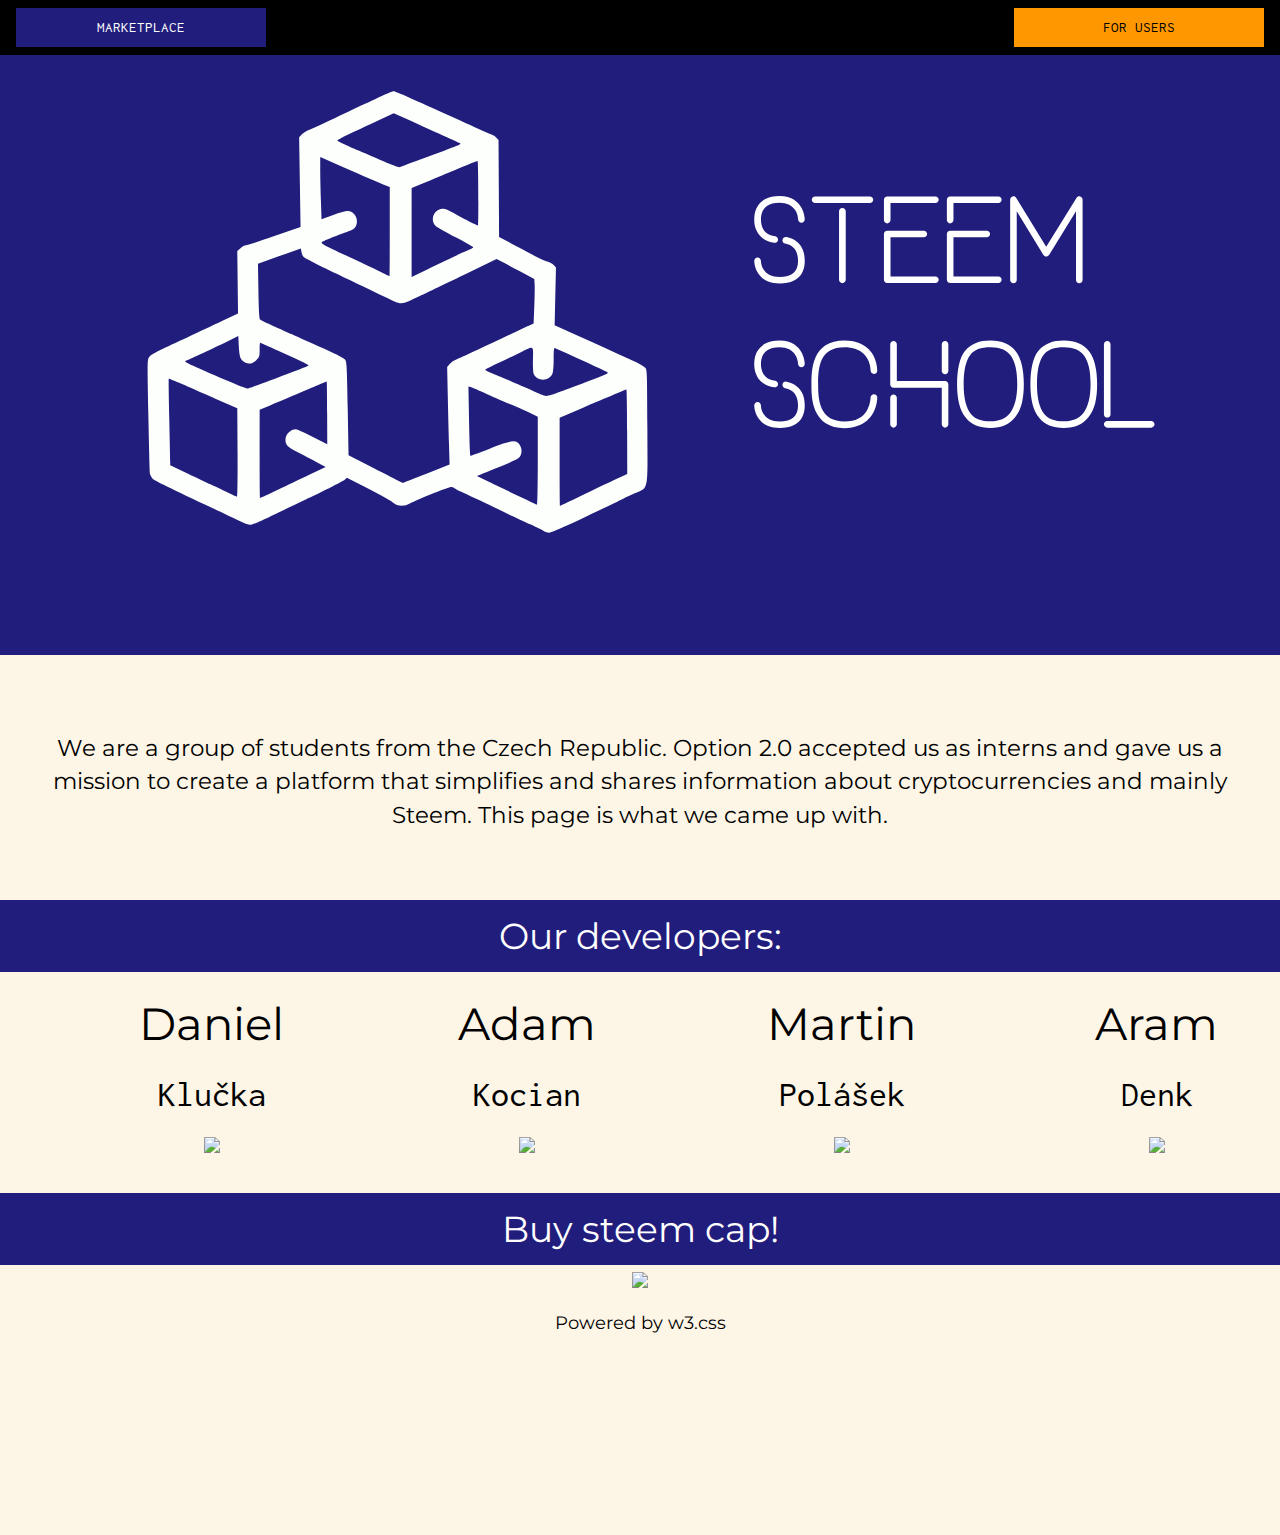
==== about.html @ 3af7e760 "Add files via upload" ====
<!DOCTYPE html>
<html>
<title>STEEM SCHOOL-ABOUT</title>
<meta charset="UTF-8">
<meta name="viewport" content="width=device-width, initial-scale=1">
<link rel="stylesheet" href="w3.css">
<link rel="stylesheet" href="style.css">
<link rel="stylesheet" href="https://fonts.googleapis.com/css?family=Inconsolata">
<link href="https://fonts.googleapis.com/css?family=Montserrat&display=swap" rel="stylesheet">
<link rel="icon" href="icon.svg">
<style>
body, html {
  height: 100%;
  font-family: "Inconsolata", sans-serif;	
}

.bgimg {
  background-position: center;
  background-size: cover;
  
}

.menu {
  display: none;
}
</style>

<body class="developers" style="background-color:#211d7cff">


<!-- Links (sit on top) -->
<div class="w3-top w3-animate-top" style="position:fixed;top:0;width:100%">
  <div class="w3-row w3-padding w3-black">
    <div class="w3-col" style="width:20%">
     <a href="marketplace.html" class="w3-button w3-block" style="background-color:#211d7cff">MARKETPLACE</a>
    </div>
	<div class="w3-col" style="width:20%; float:right">
		<a href="index.html" class="w3-button w3-block w3-orange">FOR USERS</a>
	</div>
  </div>
</div>


<!-- Header with image -->
<header class="w3-display w3-animate-top-slow" id="home">
  <div style="background-color:#211d7cff">
   <img src="banner.svg" alt="Banner" style="display:block; margin:auto">
	<br>
  </div>
</header>

<!-- Add a background color and large text to the whole page -->
<div class="w3-sand w3-large" style="padding-top:3em;padding-bottom:10em">

<!-- Content Container -->


	
	

	<div style="margin:1em; padding-bottom:1.5em;">
	<p style="width:100%; text-align:center; font-size:1.25em">
	We are a group of students from the Czech Republic. Option 2.0 accepted us as interns and gave us a mission to create a platform that simplifies and shares information about cryptocurrencies and mainly Steem. This page is what we came up with.
	</p>
	</div>
	<div style="display:flex; align-items:center; justify-content:center; padding-bottom:1em">
	<div class="name2" style="width:100%; border-radius:0; background-color:#211d7cff">
	<p>
	Our developers:
	</p>
	</div>
	</div>
	
	<div style="display:flex; justify-content:space-between; align-items:center; margin-left:3em; margin-right:3em; padding-bottom:2em">
	
		<div style="display:flex; justify-content:center; flex-direction:column; align-items:center">
		<div class="name" style="color:black">Daniel</div>
		<div class="name2" style="color:black">Klučka</div>
		<div style=""><img src="Dan.png" class="pic-size"></div>
		</div>
		
		<div style="display:flex; justify-content:center; flex-direction:column; align-items:center">
		<div class="name" style="color:black">Adam</div>
		<div class="name2" style="color:black">Kocian</div>
		<div style=""><img src="Pawel.png" class="pic-size"></div>
		</div>
		
		<div style="display:flex; justify-content:center; flex-direction:column; align-items:center">
		<div class="name" style="color:black">Martin</div>
		<div class="name2" style="color:black">Polášek</div>
		<div style=""><img src="Marin.png" class="pic-size"></div>
		</div>
		
		<div style="display:flex; justify-content:center; flex-direction:column; align-items:center">
		<div class="name" style="color:black">Aram</div>
		<div class="name2" style="color:black">Denk</div>
		<a href="https://www.youtube.com/watch?v=dQw4w9WgXcQ">
		<div style=""><img src="Aram.png" class="pic-size"></div>
		</a>
		</div>
	</div>
	<div style="display:flex; justify-content:center; align-items:center;">
	
	
		<div class="" style="display:flex; justify-content:center; align-items:center; background-color:#211d7cff; height:4em; width:100%">
		<p style="color:white; font-size:2em">
		Buy steem cap!
		</p>
		</div>
		
		
	
	
	</div>


<div class="pics-flex">
	
	
		<div><img src="placeholdercap.png" style=" height:28em;"></div>
	
	
	</div>




<!-- Footer -->
<footer class="w3-center w3-padding-18">
  <p>Powered by <a href="https://www.w3schools.com/w3css/default.asp" title="W3.CSS" target="_blank" class="w3-hover-text-green">w3.css</a></p>
</footer>

<script>
// Tabbed Menu
function openMenu(evt, menuName) {
  var i, x, tablinks;
  x = document.getElementsByClassName("menu");
  for (i = 0; i < x.length; i++) {
    x[i].style.display = "none";
  }
  tablinks = document.getElementsByClassName("tablink");
  for (i = 0; i < x.length; i++) {
    tablinks[i].className = tablinks[i].className.replace(" w3-dark-grey", "");
  }
  document.getElementById(menuName).style.display = "block";
  evt.currentTarget.firstElementChild.className += " w3-dark-grey";
}
document.getElementById("myLink").click();
</script>

</body>
</html>
---- style.css ----
@font-face{
	font-family: "Oneday";
	src: url("Fonts/OneDayFF/Oneday.ttf")
}


#crypto,{
	padding-top:50px;
	margin-top:-50px;
}
#blockchain{
	padding-top:50px;
	margin-top:-50px;
}

#steem{
	padding-top:50px;
	margin-top:-50px;
}

button.prog{

	width:10em;
	height:10em;
	border:none;
	border-radius:1em;
	background-size:100%;
	background-color: #fdf5e6;
}
button.prog:hover{
	box-shadow:0.3em 0.3em gray;
	border:groove
	
}

div.buttonCont{
	display: flex;
	justify-content:space-around;
	
}

.languageDiv{
	padding-left:3em;
	padding-right:3em;
	padding-top:7em;
	padding-bottom:7em;
}

p{
    font-family:Montserrat,sans-serif;
}

.developers h1{
	color: darkgreen;
	text-shadow:0.1em gray;
	font-weight:bold;
}

hr{
	border-color:darkgreen;
	border-radius:100px;
	
}
#Title{
	font-family: "OneDay";
	src: url("Fonts/OneDayFF/Oneday.ttf")
}
.area{
    height: 100px;
    width: 100px;
    background: red;
    margin:10px;
    text-align: center;
    display:table-cell;
    vertical-align:middle;
}
#Searchb{
   border:solid;
   border-width:0.15em;
   border-color:#ff9800;
   border-radius:1.5em;
   margin:1em;
   width:15%;
   height:2.5em;
   display:flex;
   align-items:center;
   background-color:#ff9800;
}
#Loginb{
	float:right;
	border:solid;
	border-width:0.15em;
	border-color:#ff9800;
	border-radius:1.5em;
	margin:1em;
	width:15%;
	height:2.5em;
	display:flex;
	align-items:center;
}
#Search{
	margin:0.5em;
	border:solid;
	border-width:0.15em;
	border-color:white;
	height:2.5em;
	width:65%;
	float:right;
	border-radius:1.5em;
}
#Filters{
	width:100%;
	display:flex;
	align-items:center;
	padding-left:1.5em;
	padding-right:1.5em;
}
#Nameb{
	height:2.5em;
	width:45%;
	display:flex;
	align-items:center;
}
#Authorb{
	height:2.5em;
	width:35%;
	display:flex;
	align-items:center;
}
 #Downloadedb{
	 height:2.5em;
	 width:20%;
	 display:flex;
	 align-items:center;
 }
 #Programs{
}
a{
	text-decoration:none;
}
.appDiv{
	margin:1em;
	display:flex;
	align-items:center;
	border:none;
	border-radius:1.75em;
	height:3.5em;
	border-color:#ff9800;
	border-width:0.15em;
}

.nameDiv{
	width:45%;
	border-top-left-radius:2em;
	border-bottom-left-radius:2em;
	border-color:#ff9800;
	text-align:center;
	color:black;
	background-color:#ff9800;
}

.authorDiv{
	width:35%;
	text-align:center;
	background-color:#ffb600;
	color:black;
	border-left:solid;
	border-right:solid;
	border-width:0.3em;
}
#Marketplace h2{
	font-family:Montserrat,sans-serif;
	font-size:1.5em;
}
.downloadedDiv{
	width:20%;
	border-top-right-radius:3em;
	border-bottom-right-radius:3em;
	text-align:center;
	background-color:#ff9800;
	color:black;
}
#Searchboxdiv{
	width:100%;
	display:flex;
	justify-content:space-between;
	align-items:center;
}
.overlay{
	position: fixed;
	left:10%;
	right:10%;
	top:30%;
	bottom:30%;
	background-color:#000000f7;
	z-index: 2;
	display: flex;
	flex-direction: column;
	align-items: center;
	justify-content: center;
}
.overbutton{
	width:100%;
	height:100%;
	border:none;
	background-color:#211d7cff;
	color:white;
	border:none;
	display:inline-block;
	padding:8px 16px;
	vertical-align:middle;
	overflow:hidden;
	text-decoration:none;
	text-align:center;
	cursor:pointer;
	white-space:nowrap;
	display:flex;
	align-items:center;
	justify-content:space-around;
}
.overbuttontext{
	width:100%;
	text-align:center;
}
.appName{
	font-family:Montserrat,sans-serif;
	font-size:4em;
	width:100%;
	text-align:center;
}
.authorName{
	font-family:Montserrat,sans-serif;
	font-size:2em;
	width:100%;
	text-align:center;
}
.exitDiv{
	position:fixed;
	top:0;
	bottom:0;
	right:0;
	left:0;
	width:100%;
	height:100%;
	z-index:2;
	
}
.exitBut{
	width:100%;
	height:4em;
	position:fixed;
	bottom:0;
	right:0;
	left:0;
	background-color:#ff0000f7;
	z-index:3;
	display:flex;
	align-items:center;
	justify-content:center;	
}
.exitBut p{
	font-size:2em;
}
.loginInput{
	width:50%;
}
#mainDiv{
	width:100%;
	height:100%;
	display:flex;
	align-items:center;
	justify-content:space-between;
	flex-direction:column;
	margin-top:2em;
	margin-bottom:2em;
}
.loginText{
	font-family:Montserrat,sans-serif;
	font-size:2em;
	width:100%;
	text-align:center;
}
.loginBut{
	width:25em;
	margin-top:2em;
	height:5em;
}
.loginOverlay{
	position:fixed;
	top:0;
	bottom:0;
	right:0;
	left:0;
	background-color:#000000f7;
	width:100%;
	height:100%;
	display:flex;
	align-items:center;
	flex-direction:column;
	margin-top:2em;
	padding-top:3.5em;
	margin-bottom:2em;
}
.pics-flex{
	display: flex;
	justify-content: space-around;
	
}
.pic-size{
	
	height: 14em;
	
}
	

.name{
	font-size:	2.5em	;
	font-family:	Montserrat,sans-serif ;
	width:7em;
	display:flex;
	align-items:center;
	justify-content:center;
}


.name2{
	font-size:	2em	;
	width:7em;
	color:white;
	display:flex;
	align-items:center;
	justify-content:center;
	height:2em;
}
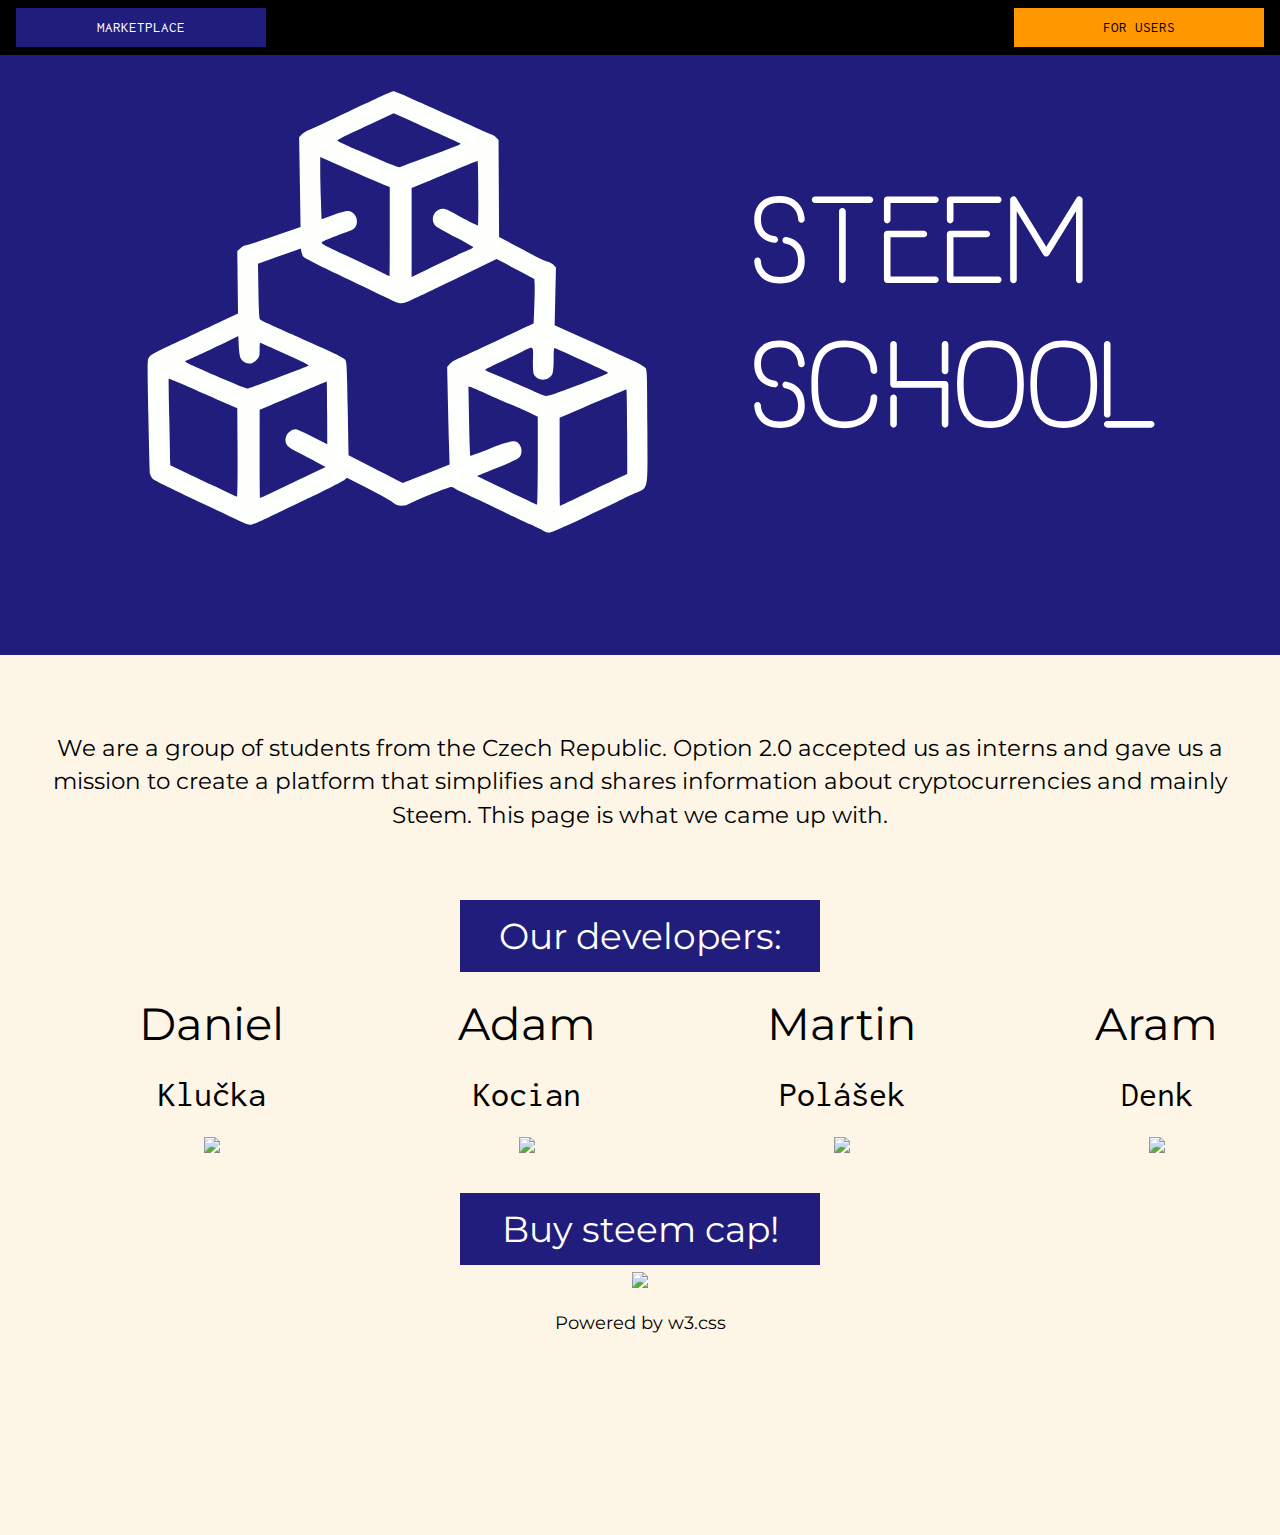
==== commit c8e62a73: "Add files via upload" ====
--- a/about.html
+++ b/about.html
@@ -64,7 +64,7 @@
 	</p>
 	</div>
 	<div style="display:flex; align-items:center; justify-content:center; padding-bottom:1em">
-	<div class="name2" style="width:100%; border-radius:0; background-color:#211d7cff">
+	<div class="name2" style="width:10em; border-radius:0; background-color:#211d7cff">
 	<p>
 	Our developers:
 	</p>
@@ -102,7 +102,7 @@
 	<div style="display:flex; justify-content:center; align-items:center;">
 	
 	
-		<div class="" style="display:flex; justify-content:center; align-items:center; background-color:#211d7cff; height:4em; width:100%">
+		<div class="" style="display:flex; justify-content:center; align-items:center; background-color:#211d7cff; height:4em; width:20em">
 		<p style="color:white; font-size:2em">
 		Buy steem cap!
 		</p>
--- a/style.css
+++ b/style.css
@@ -190,8 +190,8 @@
 	position: fixed;
 	left:10%;
 	right:10%;
-	top:30%;
-	bottom:30%;
+	top:20%;
+	bottom:20%;
 	background-color:#000000f7;
 	z-index: 2;
 	display: flex;
@@ -331,4 +331,36 @@
 	align-items:center;
 	justify-content:center;
 	height:2em;
+}
+.scroll{
+	position:absolute;
+	animation-name: slide;
+	animation-duration: 10s;
+	animation-timing-function: linear;
+	animation-iteration-count: infinite;
+	-webkit-animation-name: slide;
+	-webkit-animation-duration: 60s;
+	-webkit-animation-timing-function:linear;
+	-webkit-animation-iteration-count: infinite;
+	top:0;
+	left:0;
+}
+._meetups{
+	overflow:hidden;
+	display:flex;
+	align-items:center;
+	justify-content:center;
+	color:white;
+	height:3em;
+	background-color:#211d4dff;
+	width:100%;
+	position:relative
+}
+@keyframes slide {
+  from { left: 100%;}
+  to { left: -100%;}
+}
+@-webkit-keyframes slide {
+  from { left: 100%;}
+  to { left: -100%;}
 }